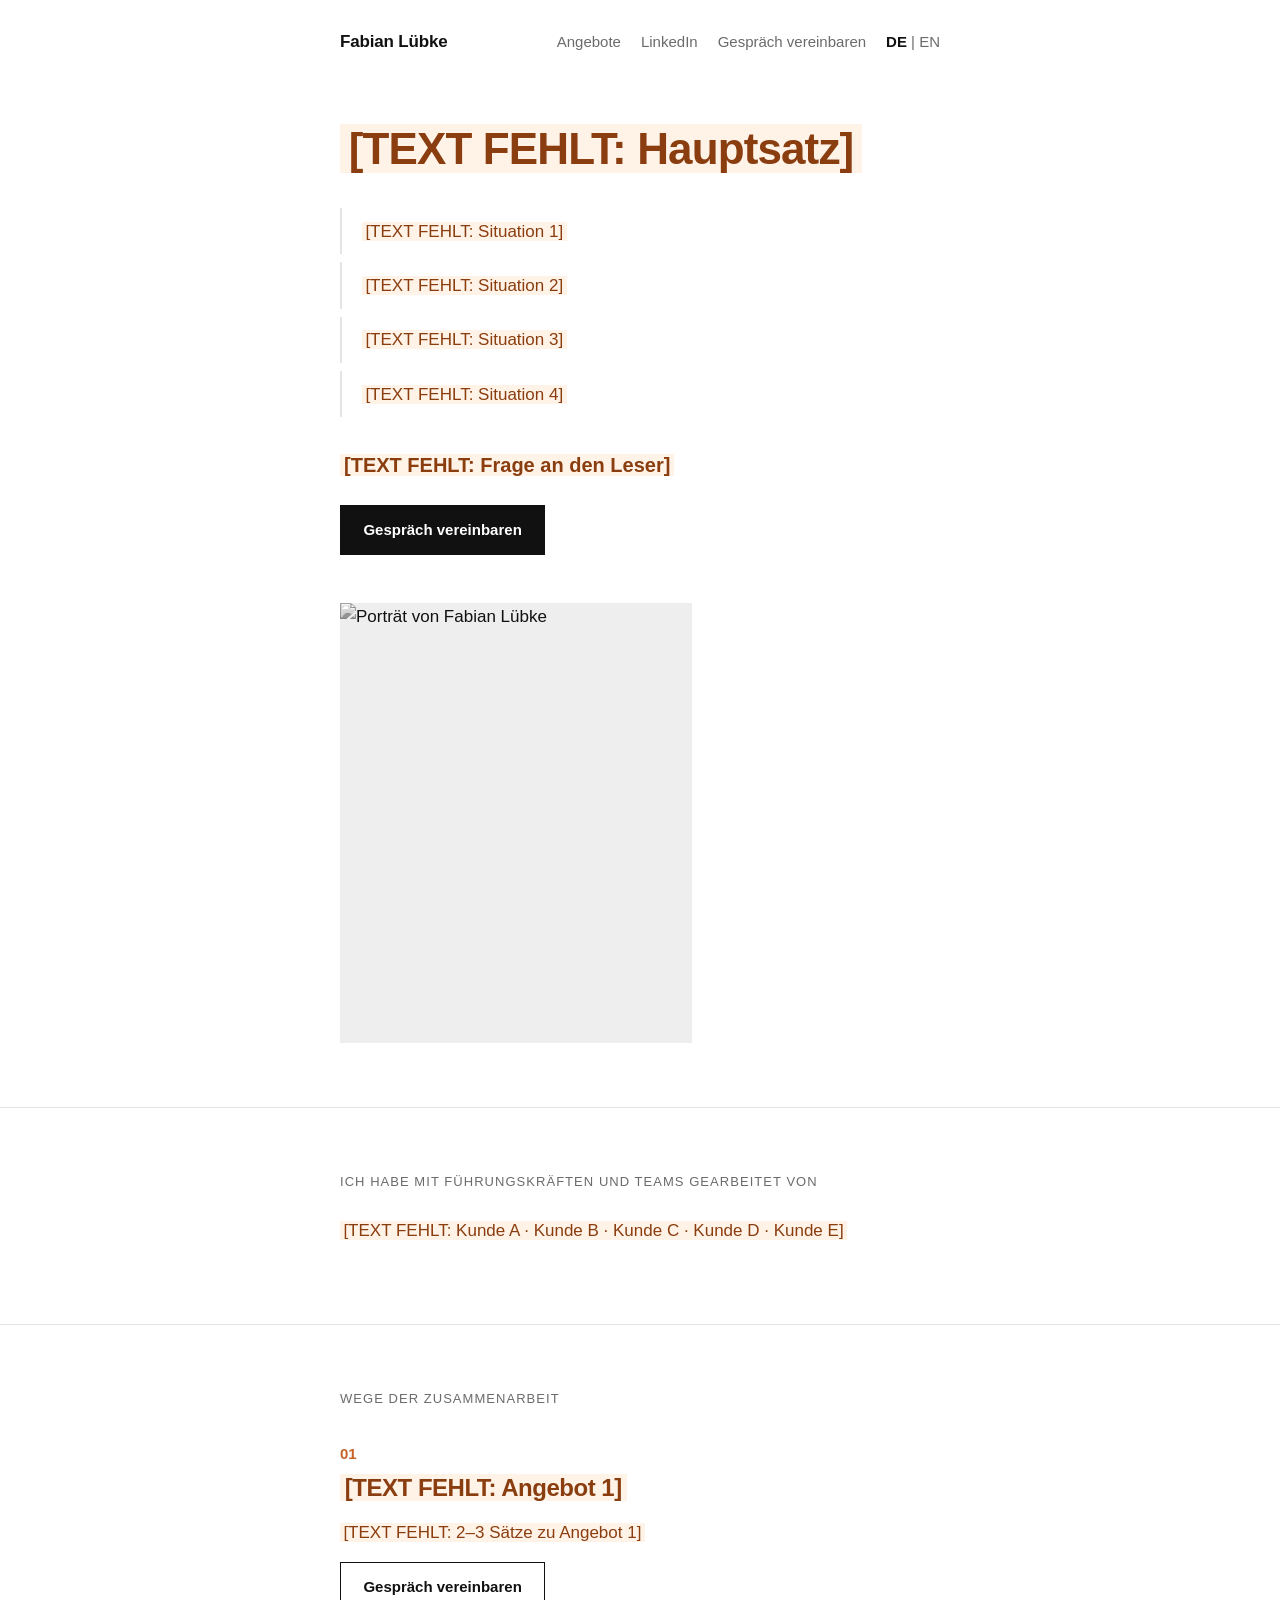
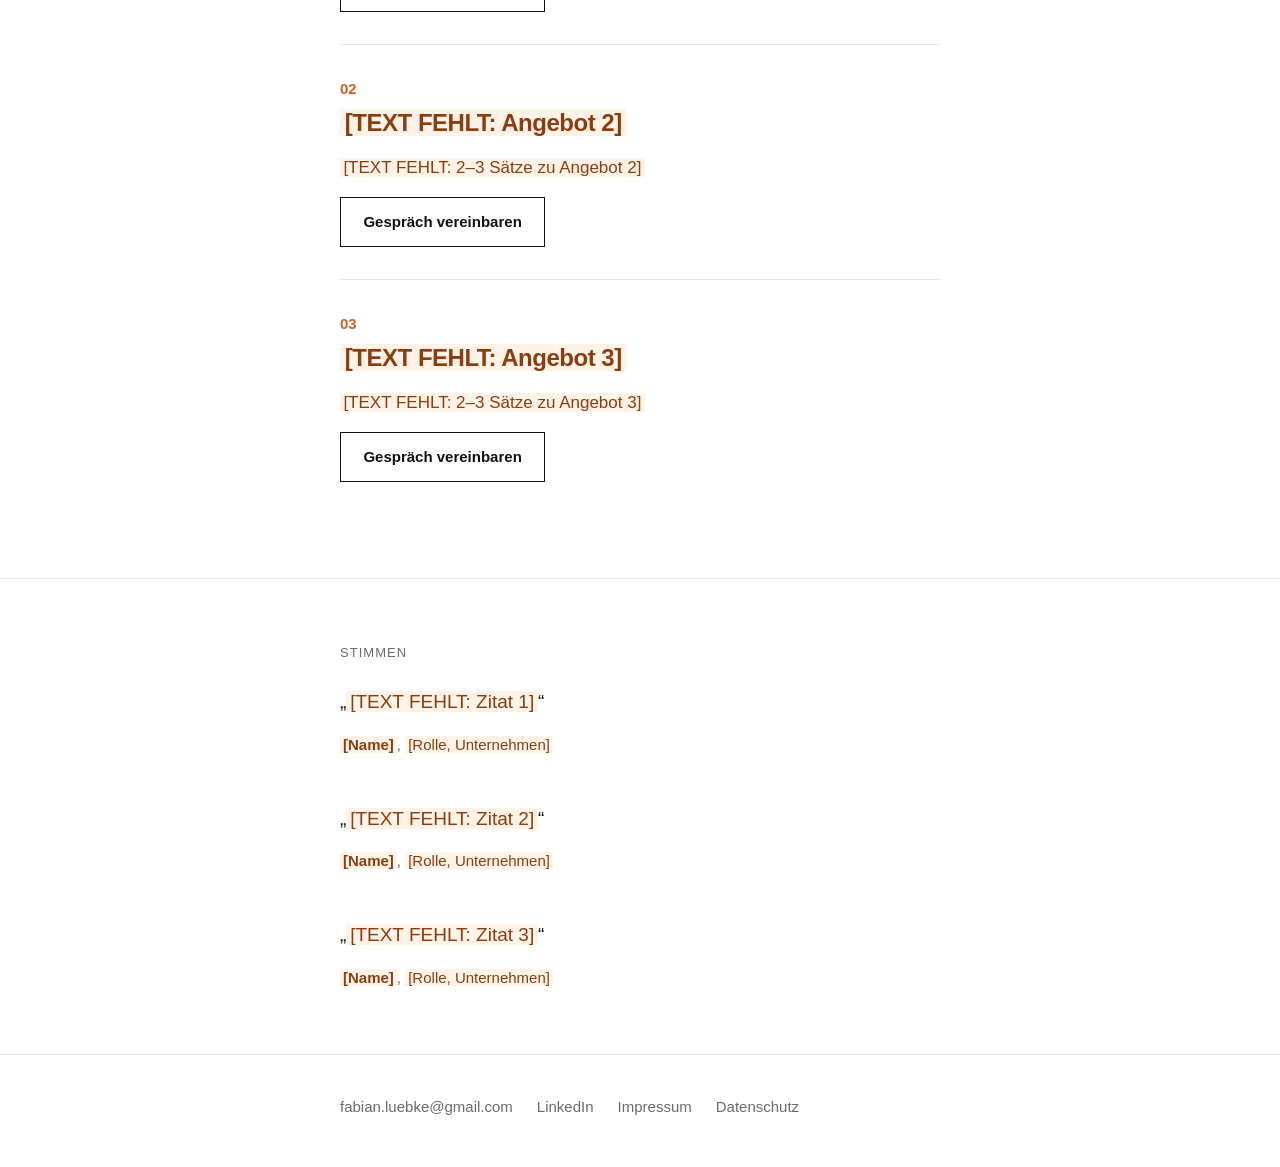
==== index.html @ 2d1d9133 "Add German homepage preview and stylesheet Co-Authored-By: Claude Opus 5.5 <noreply@anthropic.com> C" ====
<!doctype html>
<html lang="de">
<head>
  <meta charset="utf-8">
  <meta name="viewport" content="width=device-width, initial-scale=1">
  <title>Fabian Lübke – Executive Coach und Organisationsberater</title>
  <meta name="description" content="Fabian Lübke begleitet Führungskräfte und Teams als Executive Coach und Organisationsberater.">
  <link rel="canonical" href="https://fabianluebke.com/">
  <link rel="alternate" hreflang="de" href="https://fabianluebke.com/">
  <link rel="alternate" hreflang="en" href="https://fabianluebke.com/en/">
  <link rel="alternate" hreflang="x-default" href="https://fabianluebke.com/">
  <meta property="og:type" content="website">
  <meta property="og:locale" content="de_DE">
  <meta property="og:locale:alternate" content="en_US">
  <meta property="og:site_name" content="Fabian Lübke">
  <meta property="og:title" content="Fabian Lübke – Executive Coach und Organisationsberater">
  <meta property="og:description" content="Fabian Lübke begleitet Führungskräfte und Teams als Executive Coach und Organisationsberater.">
  <meta property="og:url" content="https://fabianluebke.com/">
  <meta property="og:image" content="https://fabianluebke.com/og-image.jpg">
  <meta property="og:image:width" content="1200">
  <meta property="og:image:height" content="630">
  <meta name="twitter:card" content="summary_large_image">
  <link rel="stylesheet" href="/style.css">
</head>
<body>

<header class="site-header">
  <div class="wrap">
    <a class="site-name" href="/">Fabian Lübke</a>
    <nav class="site-nav" aria-label="Hauptnavigation">
      <a href="#angebote">Angebote</a>
      <a href="https://www.linkedin.com/in/[TEXT-FEHLT]">LinkedIn</a>
      <a href="mailto:fabian.luebke@gmail.com?subject=Gespr%C3%A4ch%20vereinbaren">Gespräch vereinbaren</a>
      <span class="lang"><a href="/" aria-current="page" lang="de">DE</a> | <a href="/en/" lang="en">EN</a></span>
    </nav>
  </div>
</header>

<main>

  <section class="intro">
    <div class="wrap">
      <h1><span class="todo">[TEXT FEHLT: Hauptsatz]</span></h1>
      <ul class="situations">
        <li><span class="todo">[TEXT FEHLT: Situation 1]</span></li>
        <li><span class="todo">[TEXT FEHLT: Situation 2]</span></li>
        <li><span class="todo">[TEXT FEHLT: Situation 3]</span></li>
        <li><span class="todo">[TEXT FEHLT: Situation 4]</span></li>
      </ul>
      <p class="question"><span class="todo">[TEXT FEHLT: Frage an den Leser]</span></p>
      <a class="button" href="mailto:fabian.luebke@gmail.com?subject=Gespr%C3%A4ch%20vereinbaren">Gespräch vereinbaren</a>
      <figure class="portrait">
        <img src="/portrait.jpg" alt="Porträt von Fabian Lübke" width="704" height="880">
      </figure>
    </div>
  </section>

  <section class="clients-section">
    <div class="wrap">
      <p class="label">Ich habe mit Führungskräften und Teams gearbeitet von</p>
      <p class="clients"><span class="todo">[TEXT FEHLT: Kunde A · Kunde B · Kunde C · Kunde D · Kunde E]</span></p>
    </div>
  </section>

  <section id="angebote">
    <div class="wrap">
      <p class="label">Wege der Zusammenarbeit</p>
      <ol class="offers">
        <li>
          <span class="num">01</span>
          <h2><span class="todo">[TEXT FEHLT: Angebot 1]</span></h2>
          <p><span class="todo">[TEXT FEHLT: 2–3 Sätze zu Angebot 1]</span></p>
          <a class="button secondary" href="mailto:fabian.luebke@gmail.com?subject=Gespr%C3%A4ch%20vereinbaren">Gespräch vereinbaren</a>
        </li>
        <li>
          <span class="num">02</span>
          <h2><span class="todo">[TEXT FEHLT: Angebot 2]</span></h2>
          <p><span class="todo">[TEXT FEHLT: 2–3 Sätze zu Angebot 2]</span></p>
          <a class="button secondary" href="mailto:fabian.luebke@gmail.com?subject=Gespr%C3%A4ch%20vereinbaren">Gespräch vereinbaren</a>
        </li>
        <li>
          <span class="num">03</span>
          <h2><span class="todo">[TEXT FEHLT: Angebot 3]</span></h2>
          <p><span class="todo">[TEXT FEHLT: 2–3 Sätze zu Angebot 3]</span></p>
          <a class="button secondary" href="mailto:fabian.luebke@gmail.com?subject=Gespr%C3%A4ch%20vereinbaren">Gespräch vereinbaren</a>
        </li>
      </ol>
    </div>
  </section>

  <section class="voices">
    <div class="wrap">
      <p class="label">Stimmen</p>
      <blockquote>
        <p>„<span class="todo">[TEXT FEHLT: Zitat 1]</span>“</p>
        <footer><strong><span class="todo">[Name]</span></strong>, <span class="todo">[Rolle, Unternehmen]</span></footer>
      </blockquote>
      <blockquote>
        <p>„<span class="todo">[TEXT FEHLT: Zitat 2]</span>“</p>
        <footer><strong><span class="todo">[Name]</span></strong>, <span class="todo">[Rolle, Unternehmen]</span></footer>
      </blockquote>
      <blockquote>
        <p>„<span class="todo">[TEXT FEHLT: Zitat 3]</span>“</p>
        <footer><strong><span class="todo">[Name]</span></strong>, <span class="todo">[Rolle, Unternehmen]</span></footer>
      </blockquote>
    </div>
  </section>

</main>

<footer class="site-footer">
  <div class="wrap">
    <ul>
      <li><a href="mailto:fabian.luebke@gmail.com">fabian.luebke@gmail.com</a></li>
      <li><a href="https://www.linkedin.com/in/[TEXT-FEHLT]">LinkedIn</a></li>
      <li><a href="/impressum.html">Impressum</a></li>
      <li><a href="/datenschutz.html">Datenschutz</a></li>
    </ul>
  </div>
</footer>

</body>
</html>
---- style.css ----
:root {
  --text: #111;
  --muted: #6b6b6b;
  --line: #e4e4e4;
  --bg: #fff;
  --accent: #c8642a;
  --measure: 40rem;
}

*, *::before, *::after { box-sizing: border-box; }

html { -webkit-text-size-adjust: 100%; }

body {
  margin: 0;
  background: var(--bg);
  color: var(--text);
  font-family: "Helvetica Neue", Helvetica, Arial, "Inter", system-ui, sans-serif;
  font-size: 1.0625rem;
  line-height: 1.6;
  -webkit-font-smoothing: antialiased;
}

a { color: inherit; text-decoration-thickness: 1px; text-underline-offset: 0.2em; }
a:hover { color: var(--accent); }
a:focus-visible, .button:focus-visible { outline: 2px solid var(--accent); outline-offset: 3px; }

.wrap { max-width: var(--measure); margin: 0 auto; padding: 0 1.25rem; }

/* Kopfzeile */
.site-header { padding: 1.75rem 0; }
.site-header .wrap { display: flex; flex-wrap: wrap; align-items: baseline; justify-content: space-between; gap: 0.75rem 1.5rem; }
.site-name { font-weight: 700; text-decoration: none; letter-spacing: -0.01em; }
.site-nav { display: flex; flex-wrap: wrap; gap: 0.25rem 1.25rem; font-size: 0.9375rem; }
.site-nav a { text-decoration: none; color: var(--muted); }
.site-nav a:hover { color: var(--accent); }
.lang { color: var(--muted); }
.lang [aria-current] { color: var(--text); font-weight: 700; }

/* Abschnitte */
section { padding: 4rem 0; border-top: 1px solid var(--line); }
section:first-of-type { border-top: 0; padding-top: 2.5rem; }

h1, h2, h3 { line-height: 1.2; letter-spacing: -0.02em; margin: 0 0 1rem; }
h1 { font-size: clamp(2rem, 6vw, 2.75rem); font-weight: 700; }
h2 { font-size: 1.5rem; font-weight: 700; }
h3 { font-size: 1.25rem; font-weight: 700; }
p { margin: 0 0 1rem; }

.label { font-size: 0.8125rem; text-transform: uppercase; letter-spacing: 0.08em; color: var(--muted); margin-bottom: 1.5rem; }

/* Einstieg */
.situations { list-style: none; padding: 0; margin: 2rem 0; }
.situations li { padding: 0.6rem 0 0.6rem 1.25rem; border-left: 2px solid var(--line); margin-bottom: 0.5rem; }
.question { font-size: 1.25rem; font-weight: 700; margin: 2rem 0 1.5rem; }
.portrait { margin: 3rem 0 0; }
.portrait img { display: block; width: 100%; max-width: 22rem; height: auto; aspect-ratio: 4 / 5; object-fit: cover; filter: grayscale(1); background: #eee; }

.button {
  display: inline-block;
  padding: 0.75rem 1.4rem;
  background: var(--text);
  color: #fff;
  text-decoration: none;
  font-weight: 700;
  font-size: 0.9375rem;
  border: 1px solid var(--text);
}
.button:hover { background: var(--accent); border-color: var(--accent); color: #fff; }
.button.secondary { background: transparent; color: var(--text); }
.button.secondary:hover { background: transparent; color: var(--accent); border-color: var(--accent); }

/* Kunden */
.clients { color: var(--muted); font-size: 1.0625rem; }

/* Angebote */
.offers { list-style: none; padding: 0; margin: 0; }
.offers li { padding: 2rem 0; border-top: 1px solid var(--line); }
.offers li:first-child { border-top: 0; padding-top: 0.5rem; }
.num { display: block; color: var(--accent); font-weight: 700; font-size: 0.9375rem; margin-bottom: 0.5rem; font-variant-numeric: tabular-nums; }

/* Stimmen */
blockquote { margin: 0 0 3rem; padding: 0; }
blockquote:last-child { margin-bottom: 0; }
blockquote p { font-size: 1.1875rem; line-height: 1.5; }
blockquote footer { font-size: 0.9375rem; color: var(--muted); }
blockquote footer strong { color: var(--text); }

/* Fußzeile */
.site-footer { border-top: 1px solid var(--line); padding: 2.5rem 0 3rem; font-size: 0.9375rem; color: var(--muted); }
.site-footer ul { list-style: none; padding: 0; margin: 0; display: flex; flex-wrap: wrap; gap: 0.5rem 1.5rem; }
.site-footer a { text-decoration: none; }
.site-footer a:hover { text-decoration: underline; }

/* Platzhalter (vor Livegang entfernen) */
.todo { background: #fff3e8; color: #8a3d0f; padding: 0 0.2em; }

/* Rechtsseiten */
.legal h1 { font-size: 2rem; }
.legal h2 { font-size: 1.125rem; margin-top: 2rem; }

@media (max-width: 30rem) {
  body { font-size: 1rem; }
  section { padding: 3rem 0; }
  .site-header { padding: 1.25rem 0; }
}
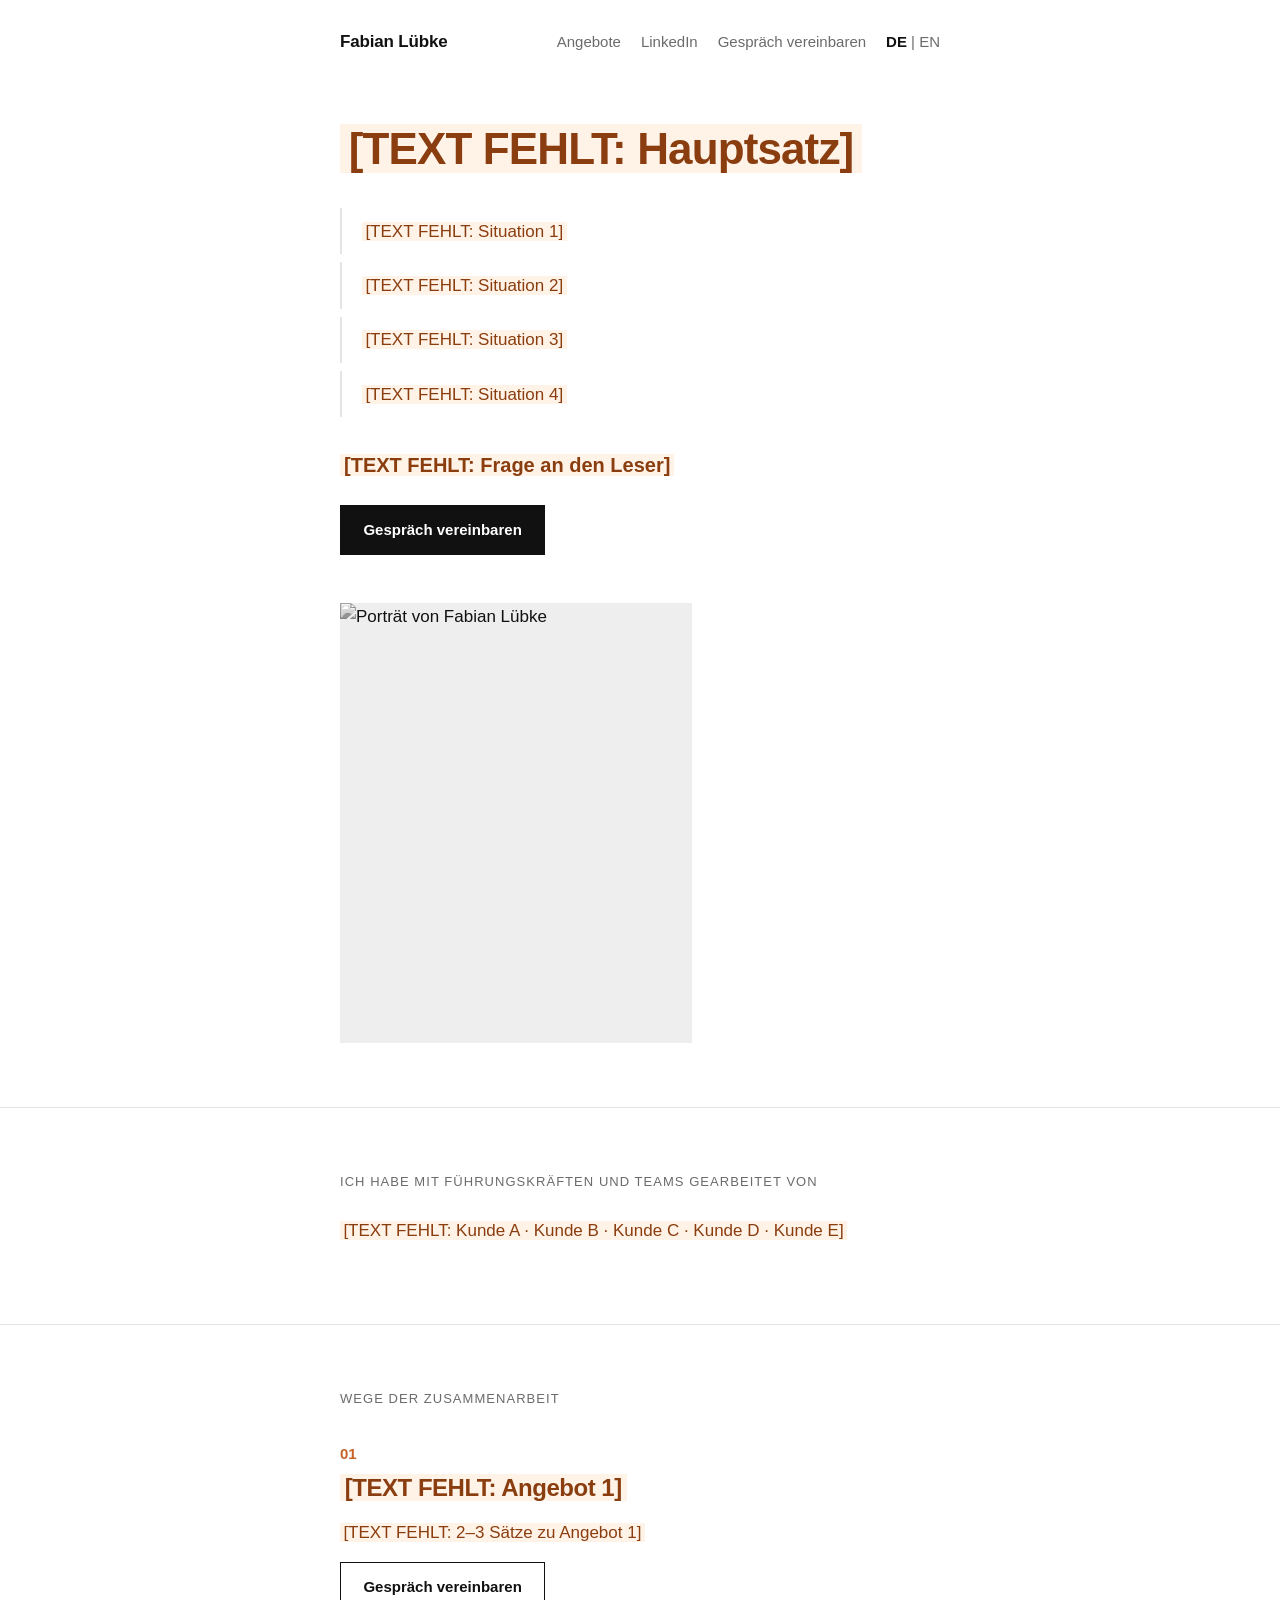
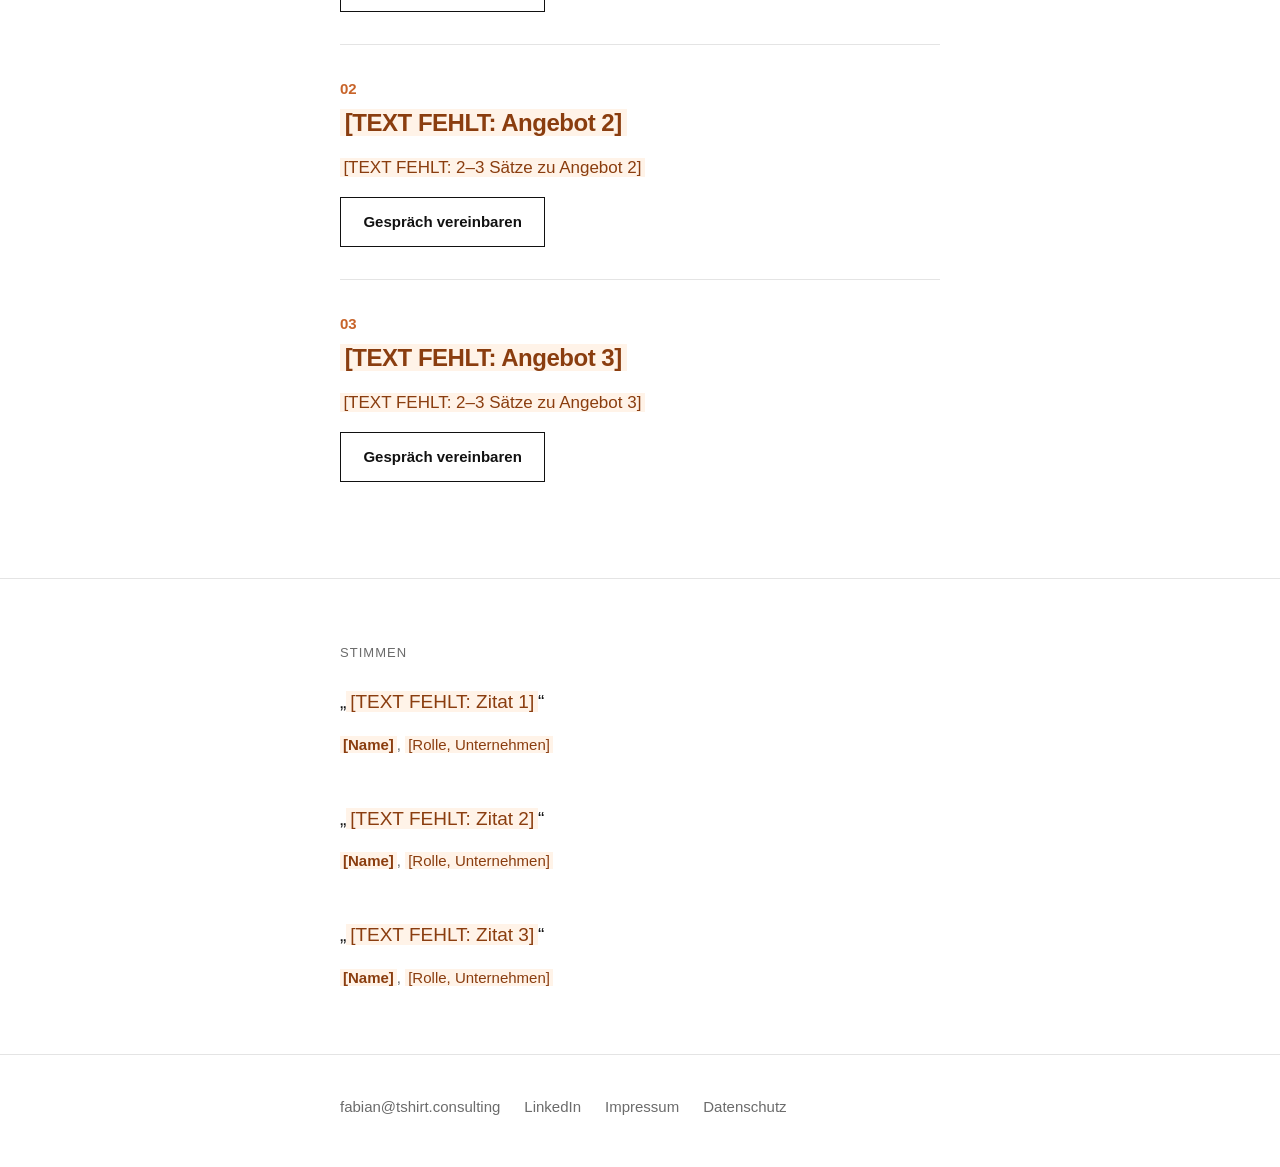
==== commit 26304d40: "Use fabian@tshirt.consulting as contact address Co-Authored-By: Claude Opus 5.5 <noreply@anthropic.c" ====
--- a/index.html
+++ b/index.html
@@ -30,7 +30,7 @@
     <nav class="site-nav" aria-label="Hauptnavigation">
       <a href="#angebote">Angebote</a>
       <a href="https://www.linkedin.com/in/[TEXT-FEHLT]">LinkedIn</a>
-      <a href="mailto:fabian.luebke@gmail.com?subject=Gespr%C3%A4ch%20vereinbaren">Gespräch vereinbaren</a>
+      <a href="mailto:fabian@tshirt.consulting?subject=Gespr%C3%A4ch%20vereinbaren">Gespräch vereinbaren</a>
       <span class="lang"><a href="/" aria-current="page" lang="de">DE</a> | <a href="/en/" lang="en">EN</a></span>
     </nav>
   </div>
@@ -48,7 +48,7 @@
         <li><span class="todo">[TEXT FEHLT: Situation 4]</span></li>
       </ul>
       <p class="question"><span class="todo">[TEXT FEHLT: Frage an den Leser]</span></p>
-      <a class="button" href="mailto:fabian.luebke@gmail.com?subject=Gespr%C3%A4ch%20vereinbaren">Gespräch vereinbaren</a>
+      <a class="button" href="mailto:fabian@tshirt.consulting?subject=Gespr%C3%A4ch%20vereinbaren">Gespräch vereinbaren</a>
       <figure class="portrait">
         <img src="/portrait.jpg" alt="Porträt von Fabian Lübke" width="704" height="880">
       </figure>
@@ -70,19 +70,19 @@
           <span class="num">01</span>
           <h2><span class="todo">[TEXT FEHLT: Angebot 1]</span></h2>
           <p><span class="todo">[TEXT FEHLT: 2–3 Sätze zu Angebot 1]</span></p>
-          <a class="button secondary" href="mailto:fabian.luebke@gmail.com?subject=Gespr%C3%A4ch%20vereinbaren">Gespräch vereinbaren</a>
+          <a class="button secondary" href="mailto:fabian@tshirt.consulting?subject=Gespr%C3%A4ch%20vereinbaren">Gespräch vereinbaren</a>
         </li>
         <li>
           <span class="num">02</span>
           <h2><span class="todo">[TEXT FEHLT: Angebot 2]</span></h2>
           <p><span class="todo">[TEXT FEHLT: 2–3 Sätze zu Angebot 2]</span></p>
-          <a class="button secondary" href="mailto:fabian.luebke@gmail.com?subject=Gespr%C3%A4ch%20vereinbaren">Gespräch vereinbaren</a>
+          <a class="button secondary" href="mailto:fabian@tshirt.consulting?subject=Gespr%C3%A4ch%20vereinbaren">Gespräch vereinbaren</a>
         </li>
         <li>
           <span class="num">03</span>
           <h2><span class="todo">[TEXT FEHLT: Angebot 3]</span></h2>
           <p><span class="todo">[TEXT FEHLT: 2–3 Sätze zu Angebot 3]</span></p>
-          <a class="button secondary" href="mailto:fabian.luebke@gmail.com?subject=Gespr%C3%A4ch%20vereinbaren">Gespräch vereinbaren</a>
+          <a class="button secondary" href="mailto:fabian@tshirt.consulting?subject=Gespr%C3%A4ch%20vereinbaren">Gespräch vereinbaren</a>
         </li>
       </ol>
     </div>
@@ -111,7 +111,7 @@
 <footer class="site-footer">
   <div class="wrap">
     <ul>
-      <li><a href="mailto:fabian.luebke@gmail.com">fabian.luebke@gmail.com</a></li>
+      <li><a href="mailto:fabian@tshirt.consulting">fabian@tshirt.consulting</a></li>
       <li><a href="https://www.linkedin.com/in/[TEXT-FEHLT]">LinkedIn</a></li>
       <li><a href="/impressum.html">Impressum</a></li>
       <li><a href="/datenschutz.html">Datenschutz</a></li>
